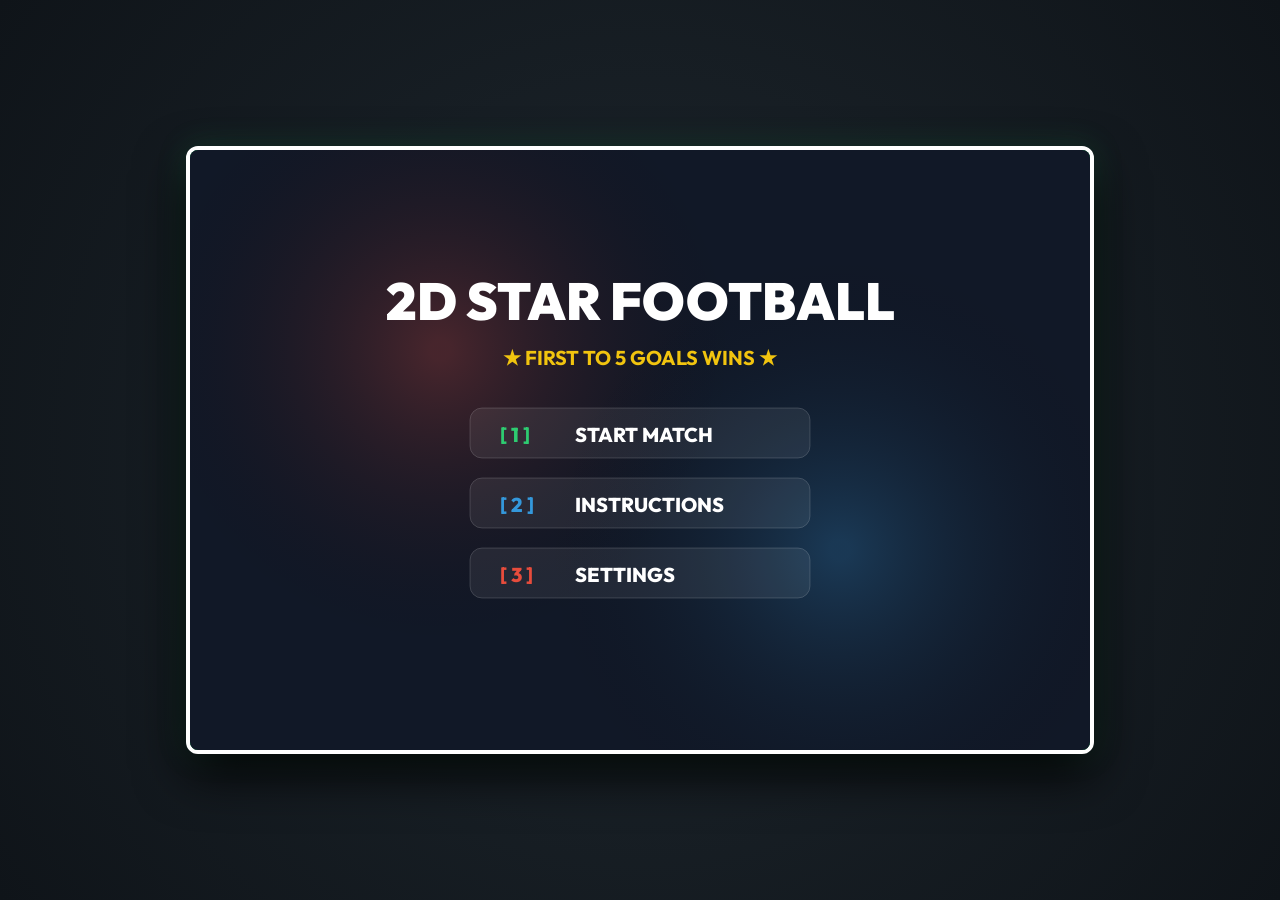
==== games/2D-Football/index.html @ 6c2230a8 "Add files via upload" ====
<!DOCTYPE html>
<html lang="en">
<head>
    <meta charset="UTF-8" />
    <meta name="viewport" content="width=device-width, initial-scale=1.0" />
    <title>2D Star Football - Visual Edition</title>
    <link href="https://fonts.googleapis.com/css2?family=Outfit:wght@400;600;800;900&display=swap" rel="stylesheet" />
    <link rel="stylesheet" href="style.css" />
</head>
<body>
    <div id="gameContainer">
        <canvas id="gameCanvas" width="900" height="600"></canvas>
    </div>
    <script src="script.js"></script>
</body>
</html>
---- games/2D-Football/style.css ----
* {
    box-sizing: border-box;
}

body {
    margin: 0;
    padding: 0;
    background: radial-gradient(circle at center, #1e272e, #0f1419);
    display: flex;
    justify-content: center;
    align-items: center;
    height: 100vh;
    color: white;
    font-family: 'Outfit', sans-serif;
    overflow: hidden;
}

#gameContainer {
    position: relative;
    box-shadow: 0 20px 50px rgba(0, 0, 0, 0.9), 0 0 30px rgba(46, 204, 113, 0.2);
    border-radius: 12px;
    overflow: hidden;
    border: 4px solid #ffffff;
}

canvas {
    display: block;
    background-color: #27ae60;
}
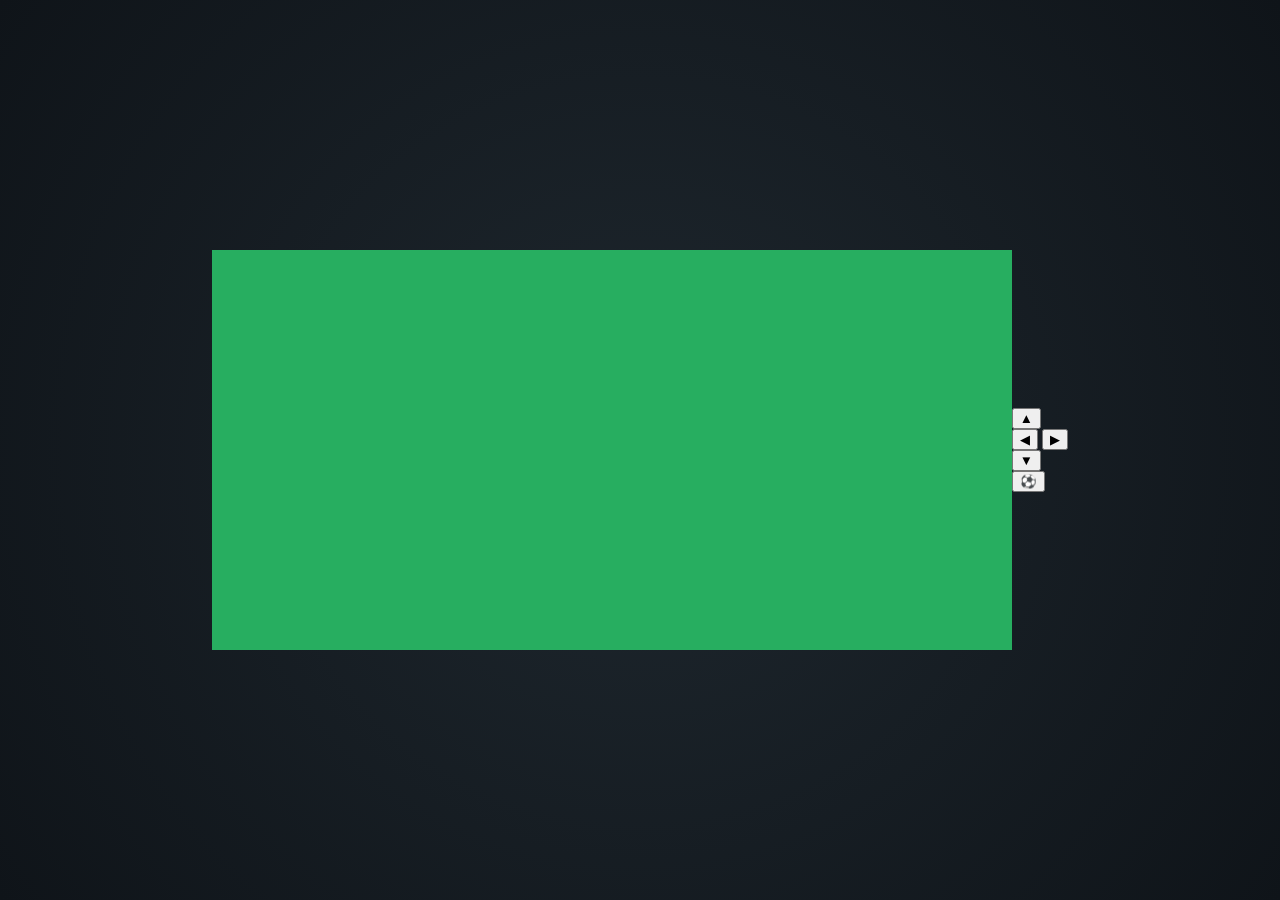
==== commit 1c58dd9f: "Update index.html" ====
--- a/games/2D-Football/index.html
+++ b/games/2D-Football/index.html
@@ -1,16 +1,31 @@
 <!DOCTYPE html>
 <html lang="en">
 <head>
-    <meta charset="UTF-8" />
-    <meta name="viewport" content="width=device-width, initial-scale=1.0" />
-    <title>2D Star Football - Visual Edition</title>
-    <link href="https://fonts.googleapis.com/css2?family=Outfit:wght@400;600;800;900&display=swap" rel="stylesheet" />
-    <link rel="stylesheet" href="style.css" />
+    <meta charset="UTF-8">
+    <meta name="viewport" content="width=device-width, initial-scale=1.0, maximum-scale=1.0, user-scalable=no"> <!-- Prevents phone zooming -->
+    <title>2D Football</title>
+    <link rel="stylesheet" href="style.css">
 </head>
 <body>
-    <div id="gameContainer">
-        <canvas id="gameCanvas" width="900" height="600"></canvas>
+    
+    <canvas id="footballCanvas" width="800" height="400"></canvas>
+
+    <!-- MOBILE VIRTUAL GAMEPAD (Hidden on Desktop) -->
+    <div class="mobile-controls">
+        <div class="d-pad">
+            <button id="btn-up" class="ctrl-btn" data-key="ArrowUp">▲</button>
+            <div class="d-pad-row">
+                <button id="btn-left" class="ctrl-btn" data-key="ArrowLeft">◀</button>
+                <button id="btn-right" class="ctrl-btn" data-key="ArrowRight">▶</button>
+            </div>
+            <button id="btn-down" class="ctrl-btn" data-key="ArrowDown">▼</button>
+        </div>
+        <div class="action-buttons">
+            <!-- Change 'Space' to whatever key your game uses to kick/pass! -->
+            <button id="btn-action" class="ctrl-btn round" data-key="Space">⚽</button>
+        </div>
     </div>
+
     <script src="script.js"></script>
 </body>
-</html>+</html>
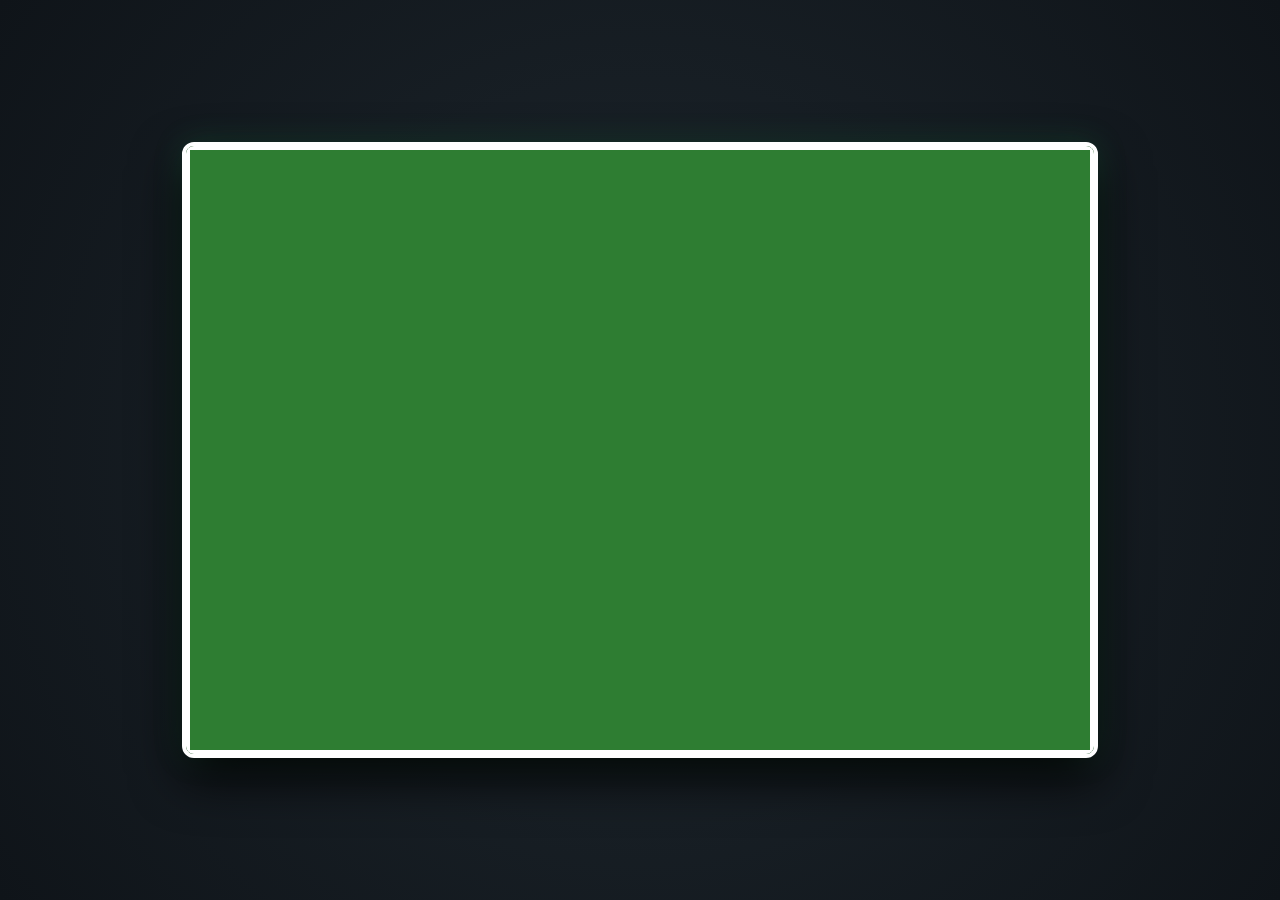
==== commit 1266af68: "Update index.html" ====
--- a/games/2D-Football/index.html
+++ b/games/2D-Football/index.html
@@ -2,30 +2,161 @@
 <html lang="en">
 <head>
     <meta charset="UTF-8">
-    <meta name="viewport" content="width=device-width, initial-scale=1.0, maximum-scale=1.0, user-scalable=no"> <!-- Prevents phone zooming -->
-    <title>2D Football</title>
+
+    <!-- Responsive viewport -->
+    <meta
+        name="viewport"
+        content="width=device-width,
+                 initial-scale=1.0,
+                 maximum-scale=1.0,
+                 user-scalable=no,
+                 viewport-fit=cover"
+    >
+
+    <title>Pro Striker - 2D Football</title>
+
     <link rel="stylesheet" href="style.css">
 </head>
+
 <body>
-    
-    <canvas id="footballCanvas" width="800" height="400"></canvas>
 
-    <!-- MOBILE VIRTUAL GAMEPAD (Hidden on Desktop) -->
-    <div class="mobile-controls">
-        <div class="d-pad">
-            <button id="btn-up" class="ctrl-btn" data-key="ArrowUp">▲</button>
-            <div class="d-pad-row">
-                <button id="btn-left" class="ctrl-btn" data-key="ArrowLeft">◀</button>
-                <button id="btn-right" class="ctrl-btn" data-key="ArrowRight">▶</button>
+    <!-- Main Game Wrapper -->
+    <div id="gameContainer">
+
+        <!-- Game Canvas -->
+        <canvas
+            id="footballCanvas"
+            width="900"
+            height="600"
+        ></canvas>
+
+        <!-- MOBILE / TABLET CONTROLS -->
+        <div class="mobile-controls">
+
+            <!-- RED TEAM CONTROLS -->
+            <div class="d-pad">
+
+                <button
+                    id="btn-up"
+                    class="ctrl-btn"
+                    data-key="w"
+                    aria-label="Move Up"
+                >
+                    ▲
+                </button>
+
+                <div class="d-pad-row">
+
+                    <button
+                        id="btn-left"
+                        class="ctrl-btn"
+                        data-key="a"
+                        aria-label="Move Left"
+                    >
+                        ◀
+                    </button>
+
+                    <button
+                        id="btn-down"
+                        class="ctrl-btn"
+                        data-key="s"
+                        aria-label="Move Down"
+                    >
+                        ▼
+                    </button>
+
+                    <button
+                        id="btn-right"
+                        class="ctrl-btn"
+                        data-key="d"
+                        aria-label="Move Right"
+                    >
+                        ▶
+                    </button>
+
+                </div>
+
             </div>
-            <button id="btn-down" class="ctrl-btn" data-key="ArrowDown">▼</button>
+
+            <!-- RED TEAM ACTION -->
+            <div class="action-buttons">
+
+                <button
+                    id="btn-action"
+                    class="ctrl-btn round"
+                    data-key="space"
+                    aria-label="Shoot or Pass"
+                >
+                    ⚽
+                </button>
+
+            </div>
+
+
+            <!-- BLUE TEAM CONTROLS -->
+            <div class="d-pad blue-d-pad">
+
+                <button
+                    id="btn-blue-up"
+                    class="ctrl-btn"
+                    data-key="ArrowUp"
+                    aria-label="Blue Move Up"
+                >
+                    ▲
+                </button>
+
+                <div class="d-pad-row">
+
+                    <button
+                        id="btn-blue-left"
+                        class="ctrl-btn"
+                        data-key="ArrowLeft"
+                        aria-label="Blue Move Left"
+                    >
+                        ◀
+                    </button>
+
+                    <button
+                        id="btn-blue-down"
+                        class="ctrl-btn"
+                        data-key="ArrowDown"
+                        aria-label="Blue Move Down"
+                    >
+                        ▼
+                    </button>
+
+                    <button
+                        id="btn-blue-right"
+                        class="ctrl-btn"
+                        data-key="ArrowRight"
+                        aria-label="Blue Move Right"
+                    >
+                        ▶
+                    </button>
+
+                </div>
+
+            </div>
+
+            <!-- BLUE TEAM ACTION -->
+            <div class="action-buttons blue-action">
+
+                <button
+                    id="btn-blue-action"
+                    class="ctrl-btn round blue-action-btn"
+                    data-key="enter"
+                    aria-label="Blue Shoot or Pass"
+                >
+                    ⚽
+                </button>
+
+            </div>
+
         </div>
-        <div class="action-buttons">
-            <!-- Change 'Space' to whatever key your game uses to kick/pass! -->
-            <button id="btn-action" class="ctrl-btn round" data-key="Space">⚽</button>
-        </div>
+
     </div>
 
     <script src="script.js"></script>
+
 </body>
 </html>
--- a/games/2D-Football/style.css
+++ b/games/2D-Football/style.css
@@ -26,4 +26,62 @@
 canvas {
     display: block;
     background-color: #27ae60;
-}+}
+/* --- EXISTING CANVAS CSS (From previous step) --- */
+canvas {
+    max-width: 100%;
+    max-height: 100vh;
+    object-fit: contain;
+    background: #2e7d32; 
+    border: 4px solid #ffffff;
+}
+
+/* --- NEW MOBILE CONTROLS CSS --- */
+.mobile-controls {
+    position: absolute;
+    bottom: 30px;
+    left: 0;
+    width: 100%;
+    display: none; /* Hidden by default on PC */
+    justify-content: space-between;
+    padding: 0 30px;
+    box-sizing: border-box;
+    pointer-events: none; /* Lets you tap the canvas through empty space */
+}
+
+.ctrl-btn {
+    background: rgba(255, 255, 255, 0.15);
+    backdrop-filter: blur(12px);
+    -webkit-backdrop-filter: blur(12px);
+    border: 1px solid rgba(255, 255, 255, 0.3);
+    color: white;
+    border-radius: 12px;
+    width: 55px;
+    height: 55px;
+    font-size: 20px;
+    display: flex;
+    align-items: center;
+    justify-content: center;
+    pointer-events: auto; /* Makes buttons clickable */
+    user-select: none;
+    -webkit-user-select: none;
+    touch-action: manipulation; /* Stops annoying double-tap zoom on phones */
+    box-shadow: 0 10px 20px rgba(0,0,0,0.3);
+}
+
+.ctrl-btn:active, .ctrl-btn.pressed { 
+    background: rgba(0, 243, 255, 0.5); 
+    border-color: #00f3ff;
+    transform: scale(0.95);
+}
+
+.d-pad { display: flex; flex-direction: column; align-items: center; gap: 5px; }
+.d-pad-row { display: flex; gap: 60px; }
+.round { border-radius: 50%; width: 75px; height: 75px; font-size: 35px; }
+
+/* Media Query: ONLY show controls on screens smaller than 800px (Mobile/Tablets) */
+@media (max-width: 800px) {
+    .mobile-controls { 
+        display: flex; 
+    }
+}
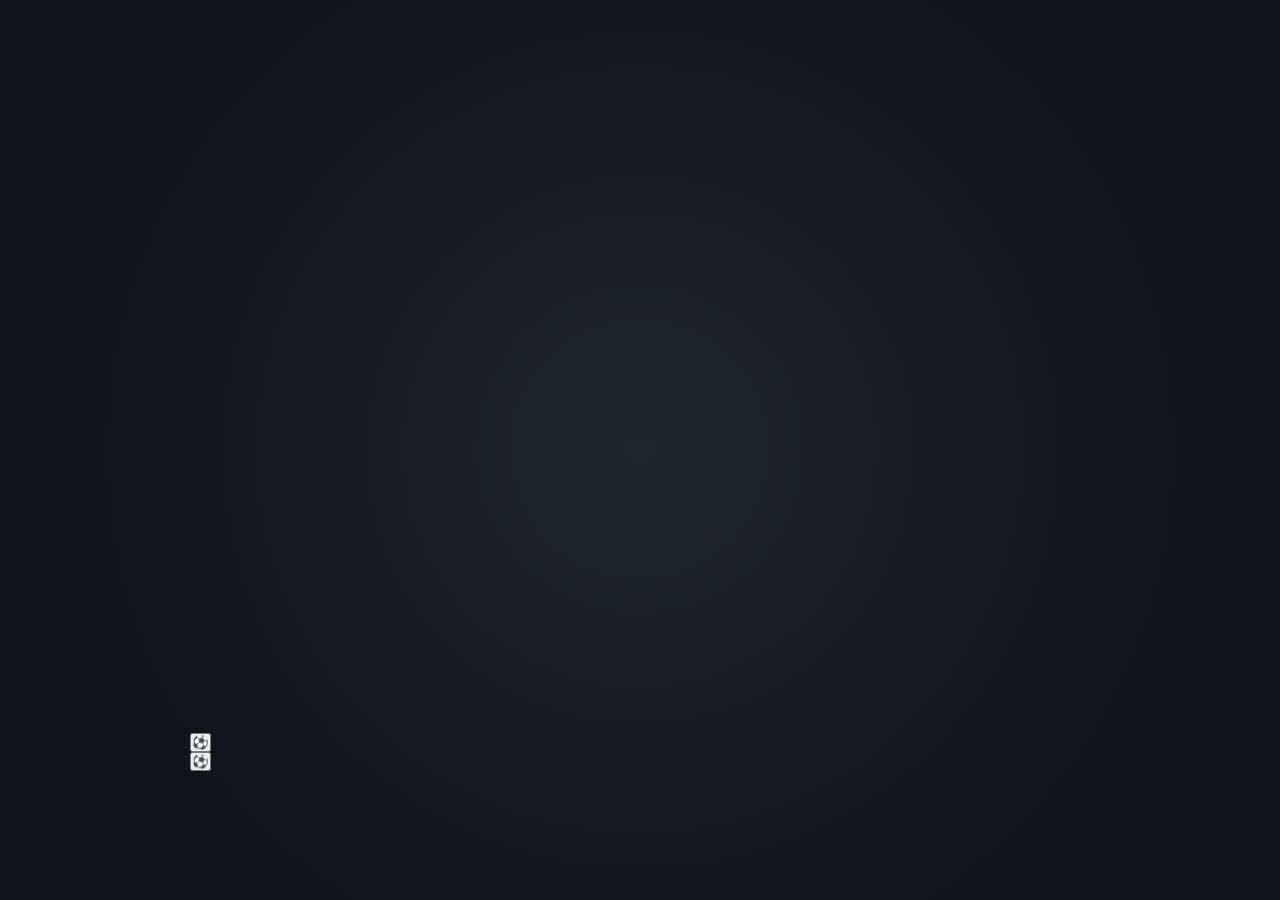
==== commit a09a11ea: "Update index.html Updated the game title and structure for a new gameplay mode. Added mobile control" ====
--- a/games/2D-Football/index.html
+++ b/games/2D-Football/index.html
@@ -2,161 +2,32 @@
 <html lang="en">
 <head>
     <meta charset="UTF-8">
-
-    <!-- Responsive viewport -->
-    <meta
-        name="viewport"
-        content="width=device-width,
-                 initial-scale=1.0,
-                 maximum-scale=1.0,
-                 user-scalable=no,
-                 viewport-fit=cover"
-    >
-
-    <title>Pro Striker - 2D Football</title>
-
+    <meta name="viewport" content="width=device-width, initial-scale=1.0, maximum-scale=1.0, user-scalable=no">
+    <title>Pro Striker - 1v1 & VS Computer</title>
     <link rel="stylesheet" href="style.css">
 </head>
+<body>
+    <div class="game-wrapper" id="gameWrapper">
+        <!-- Goal Impact Flash Overlay -->
+        <div id="goalFlash" class="goal-flash-overlay"></div>
 
-<body>
+        <canvas id="gameCanvas" width="900" height="600"></canvas>
+        
+        <!-- Mobile Touch Controls Overlay (Hidden on PC) -->
+        <div id="touchControls" class="touch-controls mode-pve">
+            <!-- Player 1 Controls -->
+            <div id="p1Joystick" class="joystick-base p1-joy">
+                <div class="joystick-stick"></div>
+            </div>
+            <button id="p1Shoot" class="shoot-btn p1-shoot" aria-label="Shoot P1">⚽</button>
 
-    <!-- Main Game Wrapper -->
-    <div id="gameContainer">
-
-        <!-- Game Canvas -->
-        <canvas
-            id="footballCanvas"
-            width="900"
-            height="600"
-        ></canvas>
-
-        <!-- MOBILE / TABLET CONTROLS -->
-        <div class="mobile-controls">
-
-            <!-- RED TEAM CONTROLS -->
-            <div class="d-pad">
-
-                <button
-                    id="btn-up"
-                    class="ctrl-btn"
-                    data-key="w"
-                    aria-label="Move Up"
-                >
-                    ▲
-                </button>
-
-                <div class="d-pad-row">
-
-                    <button
-                        id="btn-left"
-                        class="ctrl-btn"
-                        data-key="a"
-                        aria-label="Move Left"
-                    >
-                        ◀
-                    </button>
-
-                    <button
-                        id="btn-down"
-                        class="ctrl-btn"
-                        data-key="s"
-                        aria-label="Move Down"
-                    >
-                        ▼
-                    </button>
-
-                    <button
-                        id="btn-right"
-                        class="ctrl-btn"
-                        data-key="d"
-                        aria-label="Move Right"
-                    >
-                        ▶
-                    </button>
-
-                </div>
-
+            <!-- Player 2 Controls (Active in 1v1 Mode on Mobile) -->
+            <div id="p2Joystick" class="joystick-base p2-joy">
+                <div class="joystick-stick"></div>
             </div>
-
-            <!-- RED TEAM ACTION -->
-            <div class="action-buttons">
-
-                <button
-                    id="btn-action"
-                    class="ctrl-btn round"
-                    data-key="space"
-                    aria-label="Shoot or Pass"
-                >
-                    ⚽
-                </button>
-
-            </div>
-
-
-            <!-- BLUE TEAM CONTROLS -->
-            <div class="d-pad blue-d-pad">
-
-                <button
-                    id="btn-blue-up"
-                    class="ctrl-btn"
-                    data-key="ArrowUp"
-                    aria-label="Blue Move Up"
-                >
-                    ▲
-                </button>
-
-                <div class="d-pad-row">
-
-                    <button
-                        id="btn-blue-left"
-                        class="ctrl-btn"
-                        data-key="ArrowLeft"
-                        aria-label="Blue Move Left"
-                    >
-                        ◀
-                    </button>
-
-                    <button
-                        id="btn-blue-down"
-                        class="ctrl-btn"
-                        data-key="ArrowDown"
-                        aria-label="Blue Move Down"
-                    >
-                        ▼
-                    </button>
-
-                    <button
-                        id="btn-blue-right"
-                        class="ctrl-btn"
-                        data-key="ArrowRight"
-                        aria-label="Blue Move Right"
-                    >
-                        ▶
-                    </button>
-
-                </div>
-
-            </div>
-
-            <!-- BLUE TEAM ACTION -->
-            <div class="action-buttons blue-action">
-
-                <button
-                    id="btn-blue-action"
-                    class="ctrl-btn round blue-action-btn"
-                    data-key="enter"
-                    aria-label="Blue Shoot or Pass"
-                >
-                    ⚽
-                </button>
-
-            </div>
-
+            <button id="p2Shoot" class="shoot-btn p2-shoot" aria-label="Shoot P2">⚽</button>
         </div>
-
     </div>
-
     <script src="script.js"></script>
-
 </body>
 </html>
--- a/games/2D-Football/style.css
+++ b/games/2D-Football/style.css
@@ -1,87 +1,378 @@
+/* =========================================================
+   GLOBAL RESET
+========================================================= */
+
 * {
     box-sizing: border-box;
-}
-
-body {
     margin: 0;
     padding: 0;
-    background: radial-gradient(circle at center, #1e272e, #0f1419);
+    -webkit-tap-highlight-color: transparent;
+}
+
+html,
+body {
+    width: 100%;
+    height: 100%;
+}
+
+body {
+    background:
+        radial-gradient(
+            circle at center,
+            #1e272e 0%,
+            #0f1419 70%
+        );
+
     display: flex;
     justify-content: center;
     align-items: center;
-    height: 100vh;
+
+    overflow: hidden;
+
+    font-family:
+        "Outfit",
+        "Segoe UI",
+        Arial,
+        sans-serif;
+
     color: white;
-    font-family: 'Outfit', sans-serif;
-    overflow: hidden;
-}
+
+    touch-action: none;
+}
+
+
+/* =========================================================
+   GAME CONTAINER
+========================================================= */
 
 #gameContainer {
     position: relative;
-    box-shadow: 0 20px 50px rgba(0, 0, 0, 0.9), 0 0 30px rgba(46, 204, 113, 0.2);
+
+    width: min(100vw, 900px);
+    height: min(100vh, 600px);
+
+    aspect-ratio: 3 / 2;
+
+    box-shadow:
+        0 20px 50px rgba(0, 0, 0, 0.9),
+        0 0 30px rgba(46, 204, 113, 0.2);
+
     border-radius: 12px;
+
     overflow: hidden;
+
     border: 4px solid #ffffff;
-}
-
-canvas {
+
+    background: #27ae60;
+
+    flex-shrink: 0;
+}
+
+
+/* =========================================================
+   CANVAS
+========================================================= */
+
+#footballCanvas {
     display: block;
-    background-color: #27ae60;
-}
-/* --- EXISTING CANVAS CSS (From previous step) --- */
-canvas {
-    max-width: 100%;
-    max-height: 100vh;
-    object-fit: contain;
-    background: #2e7d32; 
-    border: 4px solid #ffffff;
-}
-
-/* --- NEW MOBILE CONTROLS CSS --- */
+
+    width: 100%;
+    height: 100%;
+
+    background: #27ae60;
+
+    image-rendering: auto;
+
+    touch-action: none;
+}
+
+
+/* =========================================================
+   MOBILE CONTROLS
+========================================================= */
+
 .mobile-controls {
+
     position: absolute;
-    bottom: 30px;
+
     left: 0;
+    right: 0;
+
+    bottom: 12px;
+
     width: 100%;
-    display: none; /* Hidden by default on PC */
+
+    display: none;
+
+    align-items: flex-end;
+
     justify-content: space-between;
-    padding: 0 30px;
-    box-sizing: border-box;
-    pointer-events: none; /* Lets you tap the canvas through empty space */
-}
+
+    padding:
+        0
+        max(15px, env(safe-area-inset-right))
+        max(15px, env(safe-area-inset-bottom))
+        max(15px, env(safe-area-inset-left));
+
+    pointer-events: none;
+
+    z-index: 20;
+}
+
+
+/* =========================================================
+   D-PAD
+========================================================= */
+
+.d-pad {
+
+    display: flex;
+
+    flex-direction: column;
+
+    align-items: center;
+
+    gap: 5px;
+
+    pointer-events: none;
+}
+
+
+.d-pad-row {
+
+    display: flex;
+
+    align-items: center;
+
+    gap: 5px;
+
+    pointer-events: none;
+}
+
+
+/* =========================================================
+   CONTROL BUTTON
+========================================================= */
 
 .ctrl-btn {
-    background: rgba(255, 255, 255, 0.15);
-    backdrop-filter: blur(12px);
-    -webkit-backdrop-filter: blur(12px);
-    border: 1px solid rgba(255, 255, 255, 0.3);
-    color: white;
-    border-radius: 12px;
-    width: 55px;
-    height: 55px;
-    font-size: 20px;
+
+    width: clamp(42px, 7vw, 60px);
+    height: clamp(42px, 7vw, 60px);
+
     display: flex;
+
     align-items: center;
     justify-content: center;
-    pointer-events: auto; /* Makes buttons clickable */
+
+    border-radius: 12px;
+
+    background:
+        rgba(255, 255, 255, 0.14);
+
+    backdrop-filter:
+        blur(12px);
+
+    -webkit-backdrop-filter:
+        blur(12px);
+
+    border:
+        1px solid
+        rgba(255, 255, 255, 0.35);
+
+    color: white;
+
+    font-size: clamp(16px, 3vw, 24px);
+
+    font-weight: bold;
+
     user-select: none;
+
     -webkit-user-select: none;
-    touch-action: manipulation; /* Stops annoying double-tap zoom on phones */
-    box-shadow: 0 10px 20px rgba(0,0,0,0.3);
-}
-
-.ctrl-btn:active, .ctrl-btn.pressed { 
-    background: rgba(0, 243, 255, 0.5); 
-    border-color: #00f3ff;
-    transform: scale(0.95);
-}
-
-.d-pad { display: flex; flex-direction: column; align-items: center; gap: 5px; }
-.d-pad-row { display: flex; gap: 60px; }
-.round { border-radius: 50%; width: 75px; height: 75px; font-size: 35px; }
-
-/* Media Query: ONLY show controls on screens smaller than 800px (Mobile/Tablets) */
-@media (max-width: 800px) {
-    .mobile-controls { 
-        display: flex; 
-    }
-}
+
+    touch-action: none;
+
+    pointer-events: auto;
+
+    box-shadow:
+        0 8px 20px
+        rgba(0, 0, 0, 0.35);
+
+    transition:
+        transform 0.08s ease,
+        background 0.08s ease;
+}
+
+
+.ctrl-btn:active,
+.ctrl-btn.pressed {
+
+    background:
+        rgba(0, 243, 255, 0.5);
+
+    border-color:
+        #00f3ff;
+
+    transform:
+        scale(0.92);
+
+    box-shadow:
+        0 0 20px
+        rgba(0, 243, 255, 0.5);
+}
+
+
+/* =========================================================
+   ACTION BUTTON
+========================================================= */
+
+.action-buttons {
+
+    pointer-events: none;
+}
+
+
+.round {
+
+    width: clamp(60px, 10vw, 85px);
+    height: clamp(60px, 10vw, 85px);
+
+    border-radius: 50%;
+
+    font-size:
+        clamp(28px, 5vw, 40px);
+}
+
+
+.blue-action-btn {
+
+    background:
+        rgba(52, 152, 219, 0.25);
+}
+
+
+/* =========================================================
+   BLUE TEAM D-PAD
+========================================================= */
+
+.blue-d-pad {
+
+    margin-left: auto;
+}
+
+
+/* =========================================================
+   RESPONSIVE TABLET / MOBILE
+========================================================= */
+
+@media (max-width: 900px) {
+
+    body {
+        padding: 0;
+    }
+
+    #gameContainer {
+
+        width: 100vw;
+
+        height: auto;
+
+        max-height: 100vh;
+
+        aspect-ratio: 3 / 2;
+
+        border-width: 2px;
+
+        border-radius: 0;
+    }
+
+    .mobile-controls {
+        display: flex;
+    }
+}
+
+
+/* =========================================================
+   SMALL MOBILE
+========================================================= */
+
+@media (max-width: 600px) {
+
+    .mobile-controls {
+
+        bottom: 8px;
+
+        padding-left: 8px;
+        padding-right: 8px;
+    }
+
+    .ctrl-btn {
+
+        width: 45px;
+        height: 45px;
+
+        font-size: 17px;
+    }
+
+    .round {
+
+        width: 62px;
+        height: 62px;
+
+        font-size: 28px;
+    }
+}
+
+
+/* =========================================================
+   LANDSCAPE PHONE
+========================================================= */
+
+@media
+(max-height: 500px)
+and (orientation: landscape) {
+
+    #gameContainer {
+
+        width: 100vw;
+
+        height: 100vh;
+
+        aspect-ratio: auto;
+    }
+
+    .mobile-controls {
+
+        bottom: 5px;
+    }
+
+    .ctrl-btn {
+
+        width: 42px;
+        height: 42px;
+    }
+
+    .round {
+
+        width: 58px;
+        height: 58px;
+    }
+}
+
+
+/* =========================================================
+   PORTRAIT PHONE
+========================================================= */
+
+@media
+(max-width: 600px)
+and (orientation: portrait) {
+
+    #gameContainer {
+
+        width: 100vw;
+
+        height: auto;
+
+        aspect-ratio: 3 / 2;
+    }
+}
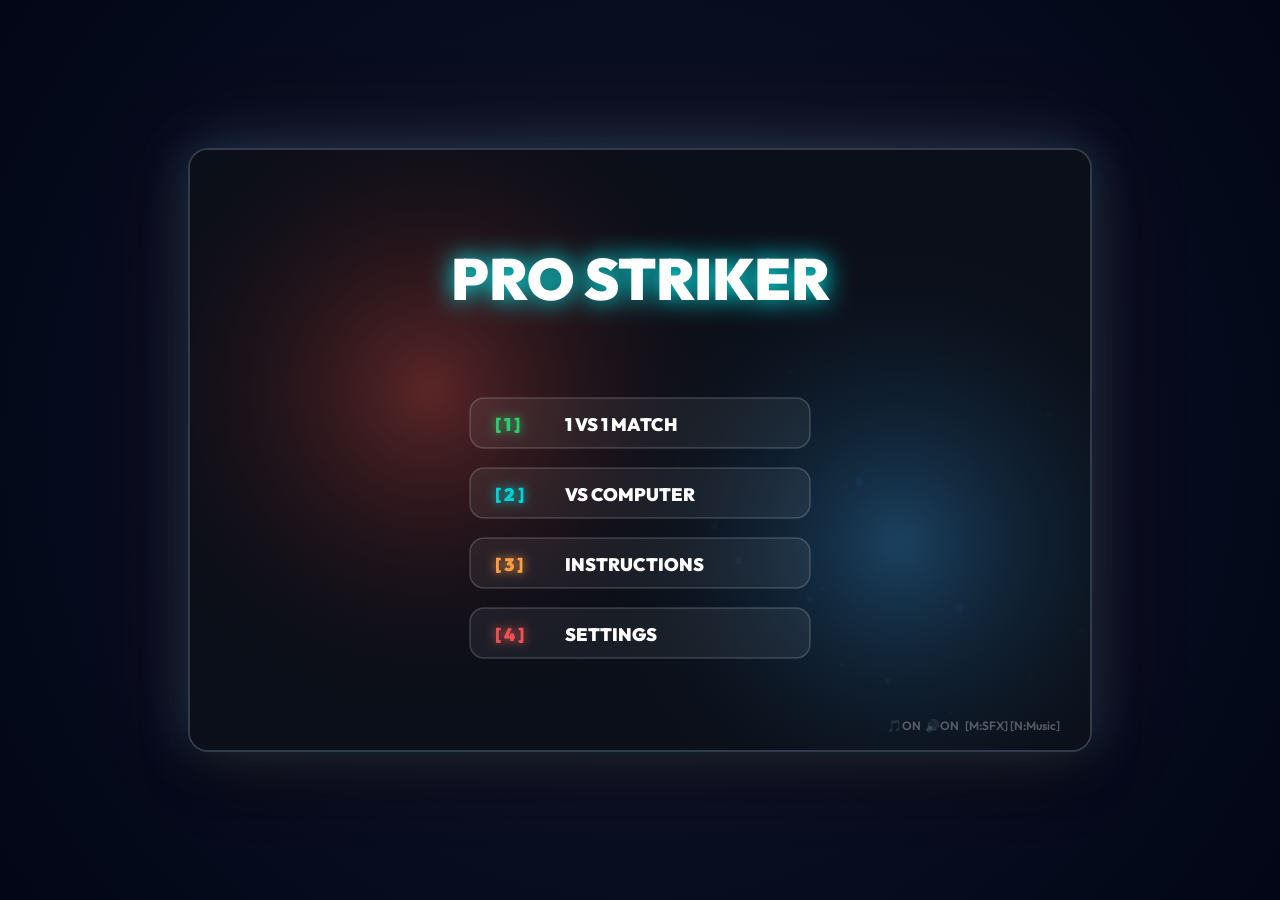
==== commit 5aa9c649: "Update index.html" ====
--- a/games/2D-Football/index.html
+++ b/games/2D-Football/index.html
@@ -1,33 +1,28 @@
 <!DOCTYPE html>
 <html lang="en">
 <head>
-    <meta charset="UTF-8">
-    <meta name="viewport" content="width=device-width, initial-scale=1.0, maximum-scale=1.0, user-scalable=no">
-    <title>Pro Striker - 1v1 & VS Computer</title>
-    <link rel="stylesheet" href="style.css">
+    <meta charset="UTF-8" />
+    <meta name="viewport" content="width=device-width, initial-scale=1.0, maximum-scale=1.0, user-scalable=no" />
+    <title>Pro Striker – 1v1 & VS Computer</title>
+    <link rel="stylesheet" href="style.css" />
 </head>
 <body>
-    <div class="game-wrapper" id="gameWrapper">
-        <!-- Goal Impact Flash Overlay -->
-        <div id="goalFlash" class="goal-flash-overlay"></div>
+    <div class="game-wrapper">
+        <canvas id="gameCanvas" width="900" height="600"></canvas>
 
-        <canvas id="gameCanvas" width="900" height="600"></canvas>
-        
-        <!-- Mobile Touch Controls Overlay (Hidden on PC) -->
-        <div id="touchControls" class="touch-controls mode-pve">
-            <!-- Player 1 Controls -->
+        <!-- Mobile Touch Controls -->
+        <div id="touchControls" class="touch-controls mode-1v1">
             <div id="p1Joystick" class="joystick-base p1-joy">
                 <div class="joystick-stick"></div>
             </div>
             <button id="p1Shoot" class="shoot-btn p1-shoot" aria-label="Shoot P1">⚽</button>
-
-            <!-- Player 2 Controls (Active in 1v1 Mode on Mobile) -->
             <div id="p2Joystick" class="joystick-base p2-joy">
                 <div class="joystick-stick"></div>
             </div>
             <button id="p2Shoot" class="shoot-btn p2-shoot" aria-label="Shoot P2">⚽</button>
         </div>
     </div>
+
     <script src="script.js"></script>
 </body>
 </html>
--- a/games/2D-Football/style.css
+++ b/games/2D-Football/style.css
@@ -1,378 +1,165 @@
-/* =========================================================
-   GLOBAL RESET
-========================================================= */
+@import url('https://fonts.googleapis.com/css2?family=Outfit:wght@400;600;800;900&display=swap');
 
 * {
-    box-sizing: border-box;
     margin: 0;
     padding: 0;
-    -webkit-tap-highlight-color: transparent;
-}
-
-html,
-body {
-    width: 100%;
-    height: 100%;
+    box-sizing: border-box;
+    -webkit-touch-callout: none;
+    -webkit-user-select: none;
+    user-select: none;
 }
 
 body {
-    background:
-        radial-gradient(
-            circle at center,
-            #1e272e 0%,
-            #0f1419 70%
-        );
-
+    background: radial-gradient(circle at center, #0f172a 0%, #020617 100%);
     display: flex;
     justify-content: center;
     align-items: center;
-
+    min-height: 100vh;
+    font-family: 'Outfit', sans-serif;
+    color: #ffffff;
     overflow: hidden;
-
-    font-family:
-        "Outfit",
-        "Segoe UI",
-        Arial,
-        sans-serif;
-
-    color: white;
-
     touch-action: none;
 }
 
-
-/* =========================================================
-   GAME CONTAINER
-========================================================= */
-
-#gameContainer {
+.game-wrapper {
     position: relative;
-
-    width: min(100vw, 900px);
-    height: min(100vh, 600px);
-
-    aspect-ratio: 3 / 2;
-
-    box-shadow:
-        0 20px 50px rgba(0, 0, 0, 0.9),
-        0 0 30px rgba(46, 204, 113, 0.2);
-
-    border-radius: 12px;
-
+    background: #0f172a;
+    border-radius: 20px;
+    box-shadow: 
+        0 0 50px rgba(56, 189, 248, 0.25), 
+        0 0 100px rgba(239, 68, 68, 0.15),
+        0 20px 40px rgba(0, 0, 0, 0.8);
+    border: 2px solid rgba(255, 255, 255, 0.15);
     overflow: hidden;
-
-    border: 4px solid #ffffff;
-
-    background: #27ae60;
-
-    flex-shrink: 0;
+    max-width: 100vw;
+    max-height: 100vh;
+    transition: border-color 0.3s ease;
 }
 
-
-/* =========================================================
-   CANVAS
-========================================================= */
-
-#footballCanvas {
+canvas {
     display: block;
-
-    width: 100%;
-    height: 100%;
-
-    background: #27ae60;
-
-    image-rendering: auto;
-
+    max-width: 100vw;
+    max-height: 100vh;
+    object-fit: contain;
     touch-action: none;
 }
 
-
-/* =========================================================
-   MOBILE CONTROLS
-========================================================= */
-
-.mobile-controls {
-
+/* ─── GOAL IMPACT FLASH & SHAKE FX ─── */
+.goal-flash-overlay {
     position: absolute;
-
+    top: 0;
     left: 0;
-    right: 0;
-
-    bottom: 12px;
-
     width: 100%;
-
-    display: none;
-
-    align-items: flex-end;
-
-    justify-content: space-between;
-
-    padding:
-        0
-        max(15px, env(safe-area-inset-right))
-        max(15px, env(safe-area-inset-bottom))
-        max(15px, env(safe-area-inset-left));
-
+    height: 100%;
+    background: radial-gradient(circle, rgba(255,255,255,0.95) 0%, rgba(241,196,15,0.6) 100%);
     pointer-events: none;
-
-    z-index: 20;
+    opacity: 0;
+    z-index: 10;
+    transition: opacity 0.05s ease-out;
 }
 
-
-/* =========================================================
-   D-PAD
-========================================================= */
-
-.d-pad {
-
-    display: flex;
-
-    flex-direction: column;
-
-    align-items: center;
-
-    gap: 5px;
-
-    pointer-events: none;
+.goal-flash-overlay.active {
+    opacity: 1;
+    animation: flashFade 0.45s ease-out forwards;
 }
 
-
-.d-pad-row {
-
-    display: flex;
-
-    align-items: center;
-
-    gap: 5px;
-
-    pointer-events: none;
+@keyframes flashFade {
+    0% { opacity: 0.95; }
+    30% { opacity: 0.6; }
+    100% { opacity: 0; }
 }
 
-
-/* =========================================================
-   CONTROL BUTTON
-========================================================= */
-
-.ctrl-btn {
-
-    width: clamp(42px, 7vw, 60px);
-    height: clamp(42px, 7vw, 60px);
-
-    display: flex;
-
-    align-items: center;
-    justify-content: center;
-
-    border-radius: 12px;
-
-    background:
-        rgba(255, 255, 255, 0.14);
-
-    backdrop-filter:
-        blur(12px);
-
-    -webkit-backdrop-filter:
-        blur(12px);
-
-    border:
-        1px solid
-        rgba(255, 255, 255, 0.35);
-
-    color: white;
-
-    font-size: clamp(16px, 3vw, 24px);
-
-    font-weight: bold;
-
-    user-select: none;
-
-    -webkit-user-select: none;
-
-    touch-action: none;
-
-    pointer-events: auto;
-
-    box-shadow:
-        0 8px 20px
-        rgba(0, 0, 0, 0.35);
-
-    transition:
-        transform 0.08s ease,
-        background 0.08s ease;
+/* Violent Screen Shake for Goal Dopamine Impact */
+.game-wrapper.shake-impact {
+    animation: violentShake 0.45s cubic-bezier(.36,.07,.19,.97) both;
 }
 
-
-.ctrl-btn:active,
-.ctrl-btn.pressed {
-
-    background:
-        rgba(0, 243, 255, 0.5);
-
-    border-color:
-        #00f3ff;
-
-    transform:
-        scale(0.92);
-
-    box-shadow:
-        0 0 20px
-        rgba(0, 243, 255, 0.5);
+@keyframes violentShake {
+    0% { transform: translate(0, 0) rotate(0deg); }
+    10% { transform: translate(-14px, 10px) rotate(-1.5deg); }
+    20% { transform: translate(16px, -12px) rotate(2deg); }
+    30% { transform: translate(-12px, -14px) rotate(-1deg); }
+    40% { transform: translate(14px, 12px) rotate(1.5deg); }
+    50% { transform: translate(-16px, 8px) rotate(-2deg); }
+    60% { transform: translate(10px, -10px) rotate(1deg); }
+    70% { transform: translate(-8px, 14px) rotate(-1.5deg); }
+    80% { transform: translate(12px, -8px) rotate(1deg); }
+    90% { transform: translate(-10px, 5px) rotate(-0.5deg); }
+    100% { transform: translate(0, 0) rotate(0deg); }
 }
 
-
-/* =========================================================
-   ACTION BUTTON
-========================================================= */
-
-.action-buttons {
-
+/* ─── TOUCH CONTROLS ─── */
+.touch-controls {
+    position: absolute;
+    top: 0;
+    left: 0;
+    width: 100%;
+    height: 100%;
     pointer-events: none;
+    display: none;
+    z-index: 5;
 }
 
-
-.round {
-
-    width: clamp(60px, 10vw, 85px);
-    height: clamp(60px, 10vw, 85px);
-
+.joystick-base {
+    position: absolute;
+    width: 110px;
+    height: 110px;
+    background: rgba(255, 255, 255, 0.12);
+    border: 2px solid rgba(255, 255, 255, 0.3);
     border-radius: 50%;
-
-    font-size:
-        clamp(28px, 5vw, 40px);
+    display: flex;
+    justify-content: center;
+    align-items: center;
+    pointer-events: auto;
+    touch-action: none;
+    backdrop-filter: blur(6px);
 }
 
-
-.blue-action-btn {
-
-    background:
-        rgba(52, 152, 219, 0.25);
+.joystick-stick {
+    width: 45px;
+    height: 45px;
+    background: rgba(255, 255, 255, 0.7);
+    border-radius: 50%;
+    box-shadow: 0 0 14px rgba(255, 255, 255, 0.6);
+    pointer-events: none;
+    transition: transform 0.05s linear;
 }
 
-
-/* =========================================================
-   BLUE TEAM D-PAD
-========================================================= */
-
-.blue-d-pad {
-
-    margin-left: auto;
+.shoot-btn {
+    position: absolute;
+    width: 75px;
+    height: 75px;
+    background: radial-gradient(circle, rgba(241, 196, 15, 0.85) 0%, rgba(211, 84, 0, 0.85) 100%);
+    border: 3px solid rgba(255, 255, 255, 0.7);
+    border-radius: 50%;
+    font-size: 34px;
+    display: flex;
+    justify-content: center;
+    align-items: center;
+    cursor: pointer;
+    pointer-events: auto;
+    touch-action: none;
+    box-shadow: 0 0 25px rgba(241, 196, 15, 0.5);
+    outline: none;
 }
 
+.shoot-btn:active {
+    transform: scale(0.92);
+    background: radial-gradient(circle, rgba(241, 196, 15, 1) 0%, rgba(211, 84, 0, 1) 100%);
+}
 
-/* =========================================================
-   RESPONSIVE TABLET / MOBILE
-========================================================= */
+.mode-pve .p1-joy { bottom: 25px; left: 25px; }
+.mode-pve .p1-shoot { bottom: 25px; right: 25px; }
+.mode-pve .p2-joy, .mode-pve .p2-shoot { display: none !important; }
 
-@media (max-width: 900px) {
+.mode-1v1 .p1-joy { bottom: 25px; left: 25px; }
+.mode-1v1 .p1-shoot { top: 25px; left: 25px; }
+.mode-1v1 .p2-joy { top: 25px; right: 25px; }
+.mode-1v1 .p2-shoot { bottom: 25px; right: 25px; }
 
-    body {
-        padding: 0;
-    }
-
-    #gameContainer {
-
-        width: 100vw;
-
-        height: auto;
-
-        max-height: 100vh;
-
-        aspect-ratio: 3 / 2;
-
-        border-width: 2px;
-
-        border-radius: 0;
-    }
-
-    .mobile-controls {
-        display: flex;
+/* ─── ONLY SHOW ON MOBILE / TOUCH DEVICES ─── */
+@media (hover: none) and (pointer: coarse) {
+    .touch-controls.is-active {
+        display: block !important;
     }
 }
-
-
-/* =========================================================
-   SMALL MOBILE
-========================================================= */
-
-@media (max-width: 600px) {
-
-    .mobile-controls {
-
-        bottom: 8px;
-
-        padding-left: 8px;
-        padding-right: 8px;
-    }
-
-    .ctrl-btn {
-
-        width: 45px;
-        height: 45px;
-
-        font-size: 17px;
-    }
-
-    .round {
-
-        width: 62px;
-        height: 62px;
-
-        font-size: 28px;
-    }
-}
-
-
-/* =========================================================
-   LANDSCAPE PHONE
-========================================================= */
-
-@media
-(max-height: 500px)
-and (orientation: landscape) {
-
-    #gameContainer {
-
-        width: 100vw;
-
-        height: 100vh;
-
-        aspect-ratio: auto;
-    }
-
-    .mobile-controls {
-
-        bottom: 5px;
-    }
-
-    .ctrl-btn {
-
-        width: 42px;
-        height: 42px;
-    }
-
-    .round {
-
-        width: 58px;
-        height: 58px;
-    }
-}
-
-
-/* =========================================================
-   PORTRAIT PHONE
-========================================================= */
-
-@media
-(max-width: 600px)
-and (orientation: portrait) {
-
-    #gameContainer {
-
-        width: 100vw;
-
-        height: auto;
-
-        aspect-ratio: 3 / 2;
-    }
-}
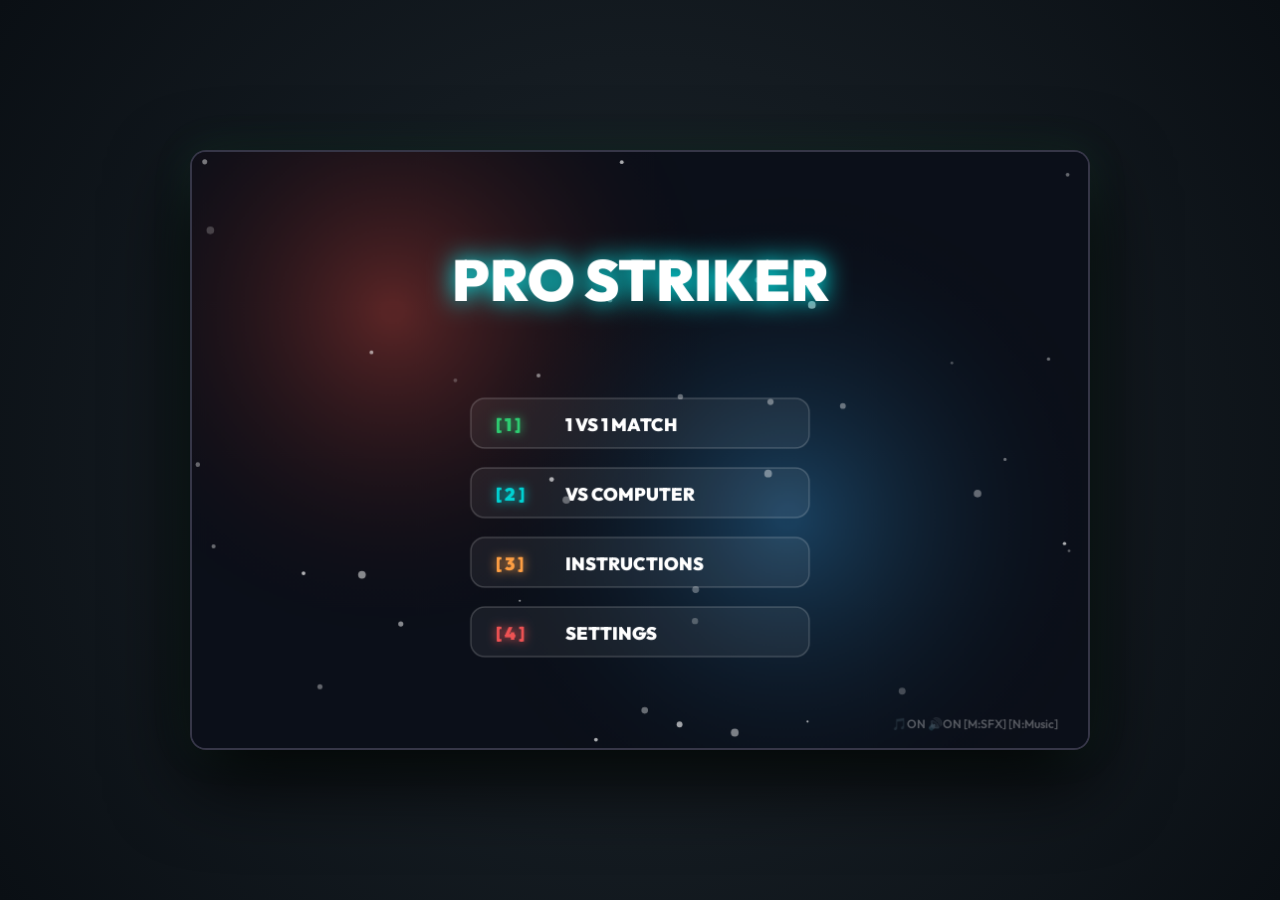
==== commit 50d60bbf: "Update index.html" ====
--- a/games/2D-Football/index.html
+++ b/games/2D-Football/index.html
@@ -7,8 +7,11 @@
     <link rel="stylesheet" href="style.css" />
 </head>
 <body>
-    <div class="game-wrapper">
+    <div id="gameWrapper" class="game-wrapper">
         <canvas id="gameCanvas" width="900" height="600"></canvas>
+
+        <!-- Goal Flash Overlay -->
+        <div id="goalFlash" class="goal-flash"></div>
 
         <!-- Mobile Touch Controls -->
         <div id="touchControls" class="touch-controls mode-1v1">
--- a/games/2D-Football/style.css
+++ b/games/2D-Football/style.css
@@ -1,4 +1,4 @@
-@import url('https://fonts.googleapis.com/css2?family=Outfit:wght@400;600;800;900&display=swap');
+@import url('https://fonts.googleapis.com/css2?family=Outfit:wght@400;500;600;700;800;900&display=swap');
 
 * {
     margin: 0;
@@ -10,85 +10,80 @@
 }
 
 body {
-    background: radial-gradient(circle at center, #0f172a 0%, #020617 100%);
+    background: radial-gradient(circle at center, #1e272e 0%, #0a0f14 100%);
     display: flex;
     justify-content: center;
     align-items: center;
     min-height: 100vh;
     font-family: 'Outfit', sans-serif;
-    color: #ffffff;
+    color: #fff;
     overflow: hidden;
     touch-action: none;
 }
 
 .game-wrapper {
     position: relative;
-    background: #0f172a;
-    border-radius: 20px;
-    box-shadow: 
-        0 0 50px rgba(56, 189, 248, 0.25), 
-        0 0 100px rgba(239, 68, 68, 0.15),
-        0 20px 40px rgba(0, 0, 0, 0.8);
-    border: 2px solid rgba(255, 255, 255, 0.15);
+    width: min(100vw, 900px);
+    height: min(100vh, 600px);
+    aspect-ratio: 3 / 2;
+    border-radius: 16px;
     overflow: hidden;
-    max-width: 100vw;
-    max-height: 100vh;
-    transition: border-color 0.3s ease;
+    border: 2px solid rgba(255, 255, 255, 0.12);
+    box-shadow: 0 30px 80px rgba(0, 0, 0, 0.9), 0 0 40px rgba(46, 204, 113, 0.12);
+    background: #1a1a2e;
+    flex-shrink: 0;
+    transition: transform 0.1s ease;
+}
+
+.game-wrapper.shake-impact {
+    animation: shakeImpact 0.4s ease-out;
+}
+
+@keyframes shakeImpact {
+    0% { transform: translate(0, 0) scale(1); }
+    15% { transform: translate(-12px, -8px) scale(1.02); }
+    30% { transform: translate(10px, 6px) scale(0.98); }
+    45% { transform: translate(-8px, 4px) scale(1.01); }
+    60% { transform: translate(6px, -3px) scale(0.99); }
+    80% { transform: translate(-3px, 2px) scale(1.0); }
+    100% { transform: translate(0, 0) scale(1); }
 }
 
 canvas {
     display: block;
-    max-width: 100vw;
-    max-height: 100vh;
-    object-fit: contain;
+    width: 100%;
+    height: 100%;
+    background: #1a1a2e;
+    image-rendering: auto;
     touch-action: none;
 }
 
-/* ─── GOAL IMPACT FLASH & SHAKE FX ─── */
-.goal-flash-overlay {
+/* Goal Flash Overlay */
+.goal-flash {
     position: absolute;
     top: 0;
     left: 0;
     width: 100%;
     height: 100%;
-    background: radial-gradient(circle, rgba(255,255,255,0.95) 0%, rgba(241,196,15,0.6) 100%);
     pointer-events: none;
+    background: radial-gradient(ellipse at center, rgba(255, 255, 255, 0.6) 0%, rgba(255, 215, 0, 0.3) 50%, transparent 70%);
     opacity: 0;
+    transition: opacity 0.05s ease;
     z-index: 10;
-    transition: opacity 0.05s ease-out;
 }
 
-.goal-flash-overlay.active {
+.goal-flash.active {
     opacity: 1;
-    animation: flashFade 0.45s ease-out forwards;
+    animation: flashPulse 0.6s ease-out forwards;
 }
 
-@keyframes flashFade {
-    0% { opacity: 0.95; }
-    30% { opacity: 0.6; }
-    100% { opacity: 0; }
+@keyframes flashPulse {
+    0% { opacity: 1; transform: scale(0.8); }
+    50% { opacity: 0.8; transform: scale(1.05); }
+    100% { opacity: 0; transform: scale(1); }
 }
 
-/* Violent Screen Shake for Goal Dopamine Impact */
-.game-wrapper.shake-impact {
-    animation: violentShake 0.45s cubic-bezier(.36,.07,.19,.97) both;
-}
-
-@keyframes violentShake {
-    0% { transform: translate(0, 0) rotate(0deg); }
-    10% { transform: translate(-14px, 10px) rotate(-1.5deg); }
-    20% { transform: translate(16px, -12px) rotate(2deg); }
-    30% { transform: translate(-12px, -14px) rotate(-1deg); }
-    40% { transform: translate(14px, 12px) rotate(1.5deg); }
-    50% { transform: translate(-16px, 8px) rotate(-2deg); }
-    60% { transform: translate(10px, -10px) rotate(1deg); }
-    70% { transform: translate(-8px, 14px) rotate(-1.5deg); }
-    80% { transform: translate(12px, -8px) rotate(1deg); }
-    90% { transform: translate(-10px, 5px) rotate(-0.5deg); }
-    100% { transform: translate(0, 0) rotate(0deg); }
-}
-
-/* ─── TOUCH CONTROLS ─── */
+/* Touch Controls */
 .touch-controls {
     position: absolute;
     top: 0;
@@ -97,69 +92,76 @@
     height: 100%;
     pointer-events: none;
     display: none;
-    z-index: 5;
+    z-index: 20;
 }
 
 .joystick-base {
     position: absolute;
-    width: 110px;
-    height: 110px;
-    background: rgba(255, 255, 255, 0.12);
-    border: 2px solid rgba(255, 255, 255, 0.3);
+    width: clamp(80px, 11vw, 110px);
+    height: clamp(80px, 11vw, 110px);
+    background: rgba(255, 255, 255, 0.08);
+    border: 2px solid rgba(255, 255, 255, 0.2);
     border-radius: 50%;
     display: flex;
     justify-content: center;
     align-items: center;
     pointer-events: auto;
     touch-action: none;
-    backdrop-filter: blur(6px);
+    backdrop-filter: blur(8px);
+    box-shadow: 0 0 30px rgba(0, 0, 0, 0.5);
 }
 
 .joystick-stick {
-    width: 45px;
-    height: 45px;
-    background: rgba(255, 255, 255, 0.7);
+    width: 38%;
+    height: 38%;
+    background: rgba(255, 255, 255, 0.5);
     border-radius: 50%;
-    box-shadow: 0 0 14px rgba(255, 255, 255, 0.6);
+    box-shadow: 0 0 15px rgba(255, 255, 255, 0.2);
     pointer-events: none;
     transition: transform 0.05s linear;
 }
 
 .shoot-btn {
     position: absolute;
-    width: 75px;
-    height: 75px;
-    background: radial-gradient(circle, rgba(241, 196, 15, 0.85) 0%, rgba(211, 84, 0, 0.85) 100%);
-    border: 3px solid rgba(255, 255, 255, 0.7);
+    width: clamp(56px, 8vw, 75px);
+    height: clamp(56px, 8vw, 75px);
+    background: radial-gradient(circle, rgba(241, 196, 15, 0.8) 0%, rgba(211, 84, 0, 0.8) 100%);
+    border: 3px solid rgba(255, 255, 255, 0.5);
     border-radius: 50%;
-    font-size: 34px;
+    font-size: clamp(26px, 4vw, 36px);
     display: flex;
     justify-content: center;
     align-items: center;
     cursor: pointer;
     pointer-events: auto;
     touch-action: none;
-    box-shadow: 0 0 25px rgba(241, 196, 15, 0.5);
+    box-shadow: 0 0 30px rgba(241, 196, 15, 0.3);
     outline: none;
+    transition: transform 0.1s ease;
 }
 
 .shoot-btn:active {
-    transform: scale(0.92);
+    transform: scale(0.85);
     background: radial-gradient(circle, rgba(241, 196, 15, 1) 0%, rgba(211, 84, 0, 1) 100%);
 }
 
-.mode-pve .p1-joy { bottom: 25px; left: 25px; }
-.mode-pve .p1-shoot { bottom: 25px; right: 25px; }
-.mode-pve .p2-joy, .mode-pve .p2-shoot { display: none !important; }
+.mode-1v1 .p1-joy   { bottom: 20px; left: 20px; }
+.mode-1v1 .p1-shoot { top: 20px; left: 20px; }
+.mode-1v1 .p2-joy   { top: 20px; right: 20px; }
+.mode-1v1 .p2-shoot { bottom: 20px; right: 20px; }
 
-.mode-1v1 .p1-joy { bottom: 25px; left: 25px; }
-.mode-1v1 .p1-shoot { top: 25px; left: 25px; }
-.mode-1v1 .p2-joy { top: 25px; right: 25px; }
-.mode-1v1 .p2-shoot { bottom: 25px; right: 25px; }
+.mode-pve .p1-joy   { bottom: 20px; left: 20px; }
+.mode-pve .p1-shoot { bottom: 20px; right: 20px; }
+.mode-pve .p2-joy,
+.mode-pve .p2-shoot { display: none !important; }
 
-/* ─── ONLY SHOW ON MOBILE / TOUCH DEVICES ─── */
 @media (hover: none) and (pointer: coarse) {
-    .touch-controls.is-active {
-        display: block !important;
-    }
+    .touch-controls.is-active { display: block !important; }
+    #gameCanvas { cursor: none; }
 }
+
+@media (max-width: 450px) {
+    .joystick-base { width: 64px; height: 64px; }
+    .joystick-stick { width: 32%; height: 32%; }
+    .shoot-btn { width: 48px; height: 48px; font-size: 22px; }
+}
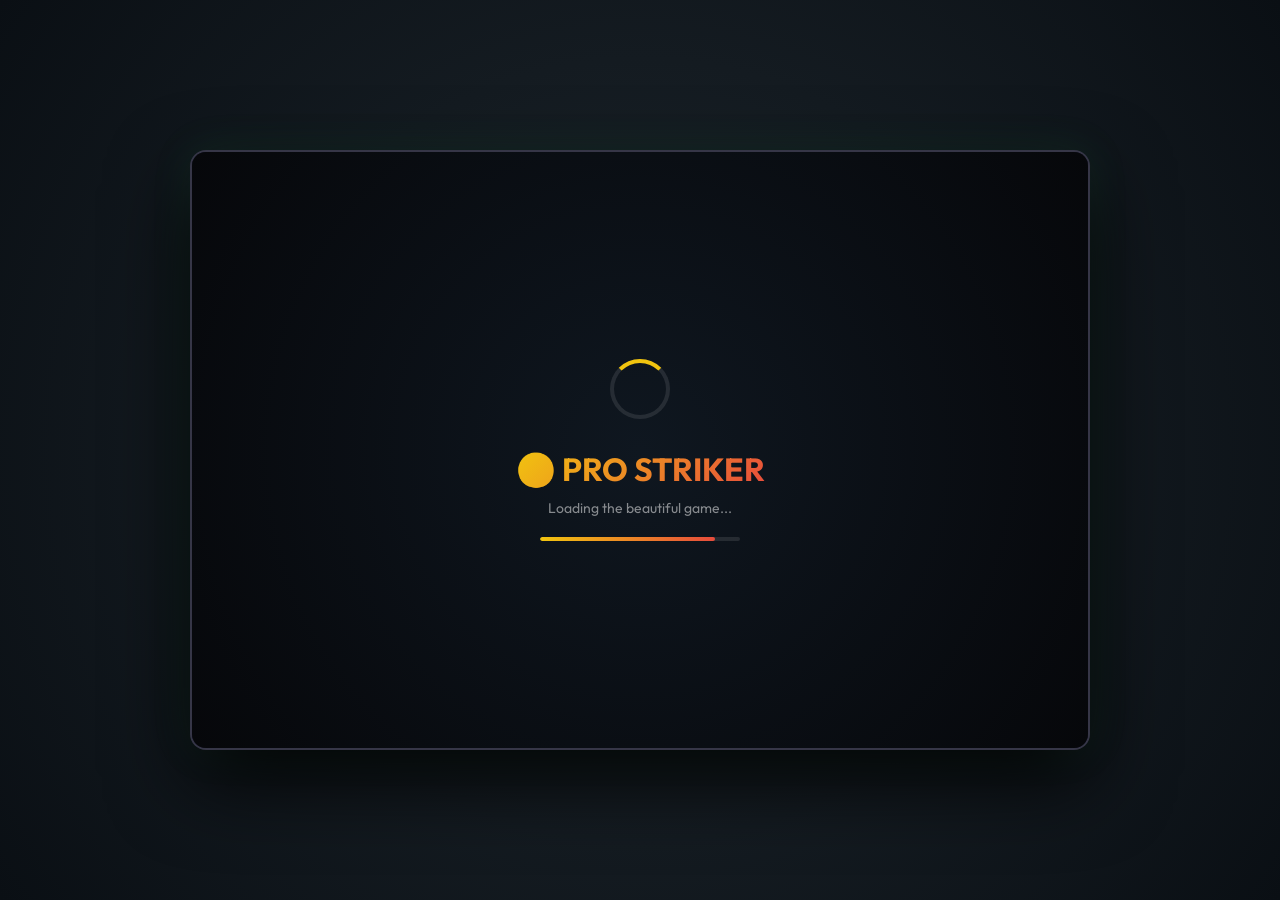
==== commit e463a402: "Update index.html" ====
--- a/games/2D-Football/index.html
+++ b/games/2D-Football/index.html
@@ -3,29 +3,113 @@
 <head>
     <meta charset="UTF-8" />
     <meta name="viewport" content="width=device-width, initial-scale=1.0, maximum-scale=1.0, user-scalable=no" />
-    <title>Pro Striker – 1v1 & VS Computer</title>
+    <title>⚽ Pro Striker – Ultimate Football</title>
     <link rel="stylesheet" href="style.css" />
+    <style>
+        /* Loading Screen */
+        #loadingScreen {
+            position: absolute;
+            top: 0; left: 0;
+            width: 100%; height: 100%;
+            background: radial-gradient(circle, #0f1720, #06070a);
+            display: flex;
+            flex-direction: column;
+            justify-content: center;
+            align-items: center;
+            z-index: 100;
+            font-family: 'Outfit', sans-serif;
+            transition: opacity 0.8s ease;
+        }
+        #loadingScreen.hidden {
+            opacity: 0;
+            pointer-events: none;
+        }
+        .loader {
+            width: 60px;
+            height: 60px;
+            border: 4px solid rgba(255,255,255,0.1);
+            border-top: 4px solid #f1c40f;
+            border-radius: 50%;
+            animation: spin 1s linear infinite;
+        }
+        @keyframes spin { 0% { transform: rotate(0deg); } 100% { transform: rotate(360deg); } }
+        #loadingScreen h1 {
+            color: white;
+            font-size: 32px;
+            margin-top: 30px;
+            background: linear-gradient(135deg, #f1c40f, #e74c3c);
+            -webkit-background-clip: text;
+            -webkit-text-fill-color: transparent;
+        }
+        #loadingScreen p { color: rgba(255,255,255,0.5); margin-top: 10px; font-size: 14px; }
+        .progress-bar { width: 200px; height: 4px; background: rgba(255,255,255,0.1); border-radius: 2px; margin-top: 20px; overflow: hidden; }
+        .progress-fill { height: 100%; width: 0%; background: linear-gradient(90deg, #f1c40f, #e74c3c); border-radius: 2px; transition: width 0.3s ease; }
+    </style>
 </head>
 <body>
     <div id="gameWrapper" class="game-wrapper">
+        <!-- Loading Screen -->
+        <div id="loadingScreen">
+            <div class="loader"></div>
+            <h1>⚽ PRO STRIKER</h1>
+            <p>Loading the beautiful game...</p>
+            <div class="progress-bar"><div class="progress-fill" id="loadProgress"></div></div>
+        </div>
+
         <canvas id="gameCanvas" width="900" height="600"></canvas>
+        
+        <!-- Goal Flash -->
+        <div id="goalFlash" class="goal-flash"></div>
+        <!-- Celebration Overlay -->
+        <div id="celebrationOverlay" class="celebration-overlay"></div>
+        
+        <!-- Match Stats -->
+        <div id="matchStats" class="match-stats">
+            <div class="stat-item"><span class="stat-label">Possession</span><span class="stat-value" id="possessionStat">50%</span></div>
+            <div class="stat-item"><span class="stat-label">Shots</span><span class="stat-value" id="shotsStat">0-0</span></div>
+            <div class="stat-item"><span class="stat-label">Passes</span><span class="stat-value" id="passesStat">0</span></div>
+            <div class="stat-item"><span class="stat-label">Rank</span><span class="stat-value" id="rankStat">Bronze</span></div>
+        </div>
 
-        <!-- Goal Flash Overlay -->
-        <div id="goalFlash" class="goal-flash"></div>
-
-        <!-- Mobile Touch Controls -->
+        <!-- Touch Controls -->
         <div id="touchControls" class="touch-controls mode-1v1">
-            <div id="p1Joystick" class="joystick-base p1-joy">
-                <div class="joystick-stick"></div>
-            </div>
+            <div id="p1Joystick" class="joystick-base p1-joy"><div class="joystick-stick"></div></div>
             <button id="p1Shoot" class="shoot-btn p1-shoot" aria-label="Shoot P1">⚽</button>
-            <div id="p2Joystick" class="joystick-base p2-joy">
-                <div class="joystick-stick"></div>
-            </div>
+            <div id="p2Joystick" class="joystick-base p2-joy"><div class="joystick-stick"></div></div>
             <button id="p2Shoot" class="shoot-btn p2-shoot" aria-label="Shoot P2">⚽</button>
         </div>
+
+        <!-- Quick Rematch -->
+        <button id="quickRematch" class="quick-rematch" style="display:none;">🔄 Rematch</button>
     </div>
 
-    <script src="script.js"></script>
+    <script src="js/globals.js"></script>
+    <script src="js/sound.js"></script>
+    <script src="js/ai.js"></script>
+    <script src="js/physics.js"></script>
+    <script src="js/renderer.js"></script>
+    <script src="js/input.js"></script>
+    <script src="js/main.js"></script>
+    <script>
+        // Simulate loading
+        let progress = 0;
+        const loadInterval = setInterval(() => {
+            progress += Math.random() * 15;
+            if (progress > 100) progress = 100;
+            document.getElementById('loadProgress').style.width = progress + '%';
+            if (progress >= 100) {
+                clearInterval(loadInterval);
+                setTimeout(() => document.getElementById('loadingScreen').classList.add('hidden'), 500);
+            }
+        }, 100);
+
+        window.addEventListener('load', () => {
+            const tryStart = () => {
+                if (typeof window.bootstrap === 'function') window.bootstrap();
+                else setTimeout(tryStart, 50);
+            };
+            tryStart();
+        });
+    </script>
 </body>
 </html>
